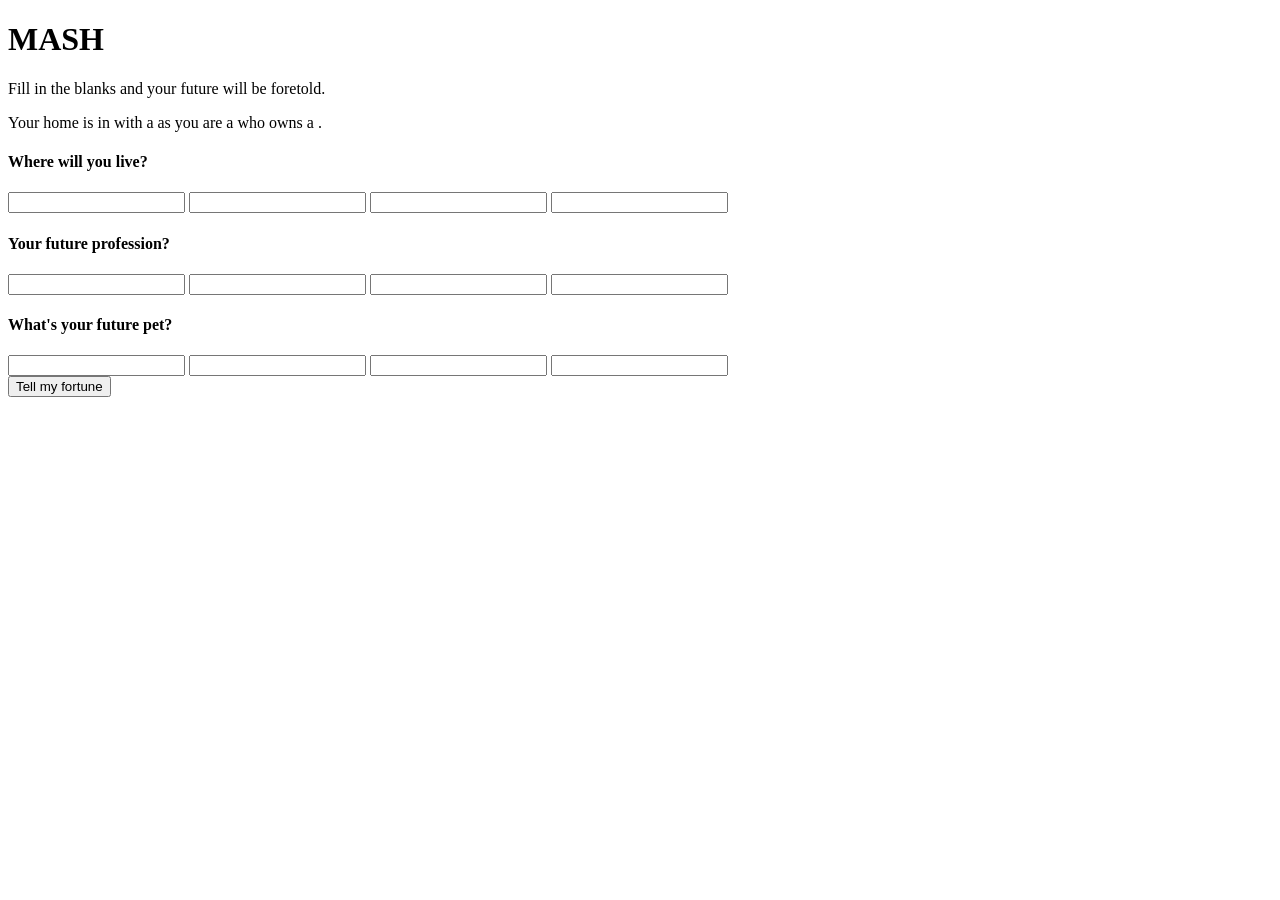
==== untitled.html @ 38310bf0 "created HMTL and style" ====
<!DOCTYPE html>
<html>

  <!-- HEAD SECTION STARTS -->
  <head>
    <meta charset="utf-8">
    <meta name="viewport" content="width=device-width, initial-scale=1, minimum-scale=0.5, maximum-scale=0.5, minimal-ui">
    <title>MASH</title>
    <link href="" rel="stylesheet">
    <link href="" rel="stylesheet">
  </head>
  <!-- HEAD SECTION ENDS -->

  <!-- BODY SECTION STARTS -->
  <body>
    <h1>MASH</h1>
    <p class="description">Fill in the blanks and your future will be foretold.</p>
    <form action="" method="post" id="mash">
      <div id="answers" class="hide">
        <p>Your home is in <span id="answer_1"></span> with a <span id="answer_3"></span> as you are a <span id="answer_2"></span> who owns a <span id="home"></span>.
      </div>
      <div class="bucket">
        <div class="choice-bucket">
          <h4 class="highlight">Where will you live?</h4>
          <input name="answer_1[]">
          <input name="answer_1[]">
          <input name="answer_1[]">
          <input name="answer_1[]">
        </div>
        <div class="choice-bucket">
          <h4 class="highlight">Your future profession?</h4>
          <input name="answer_2[]">
          <input name="answer_2[]">
          <input name="answer_2[]">
          <input name="answer_2[]">
        </div>
        <div class="choice-bucket">
          <h4 class="highlight">What's your future pet?</h4>
          <input name="answer_3[]">
          <input name="answer_3[]">
          <input name="answer_3[]">
          <input name="answer_3[]">
        </div>
      </div>
      <button type="submit" class="button-submit">Tell my fortune</button>
    </form>  
    <script src=""></script>
  </body>
  <!-- BODY SECTION ENDS -->
  <!-- 2021 New Course -->

</html>
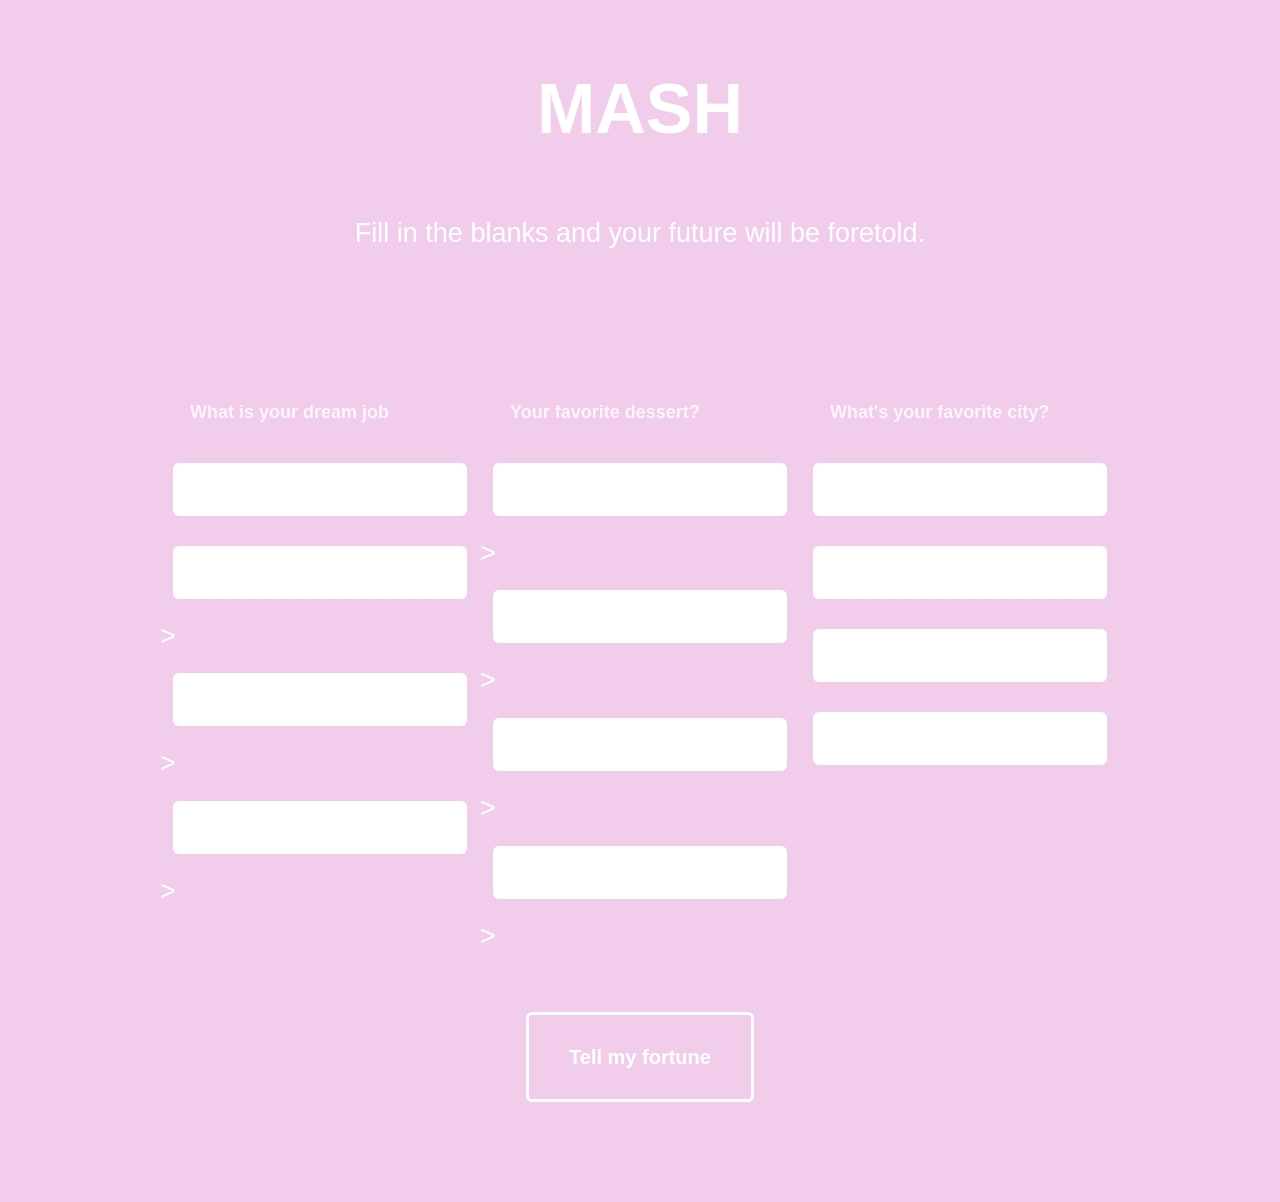
==== commit ccc9bf1a: "connected script.js in index.html" ====
--- a/untitled.html
+++ b/untitled.html
@@ -6,8 +6,8 @@
     <meta charset="utf-8">
     <meta name="viewport" content="width=device-width, initial-scale=1, minimum-scale=0.5, maximum-scale=0.5, minimal-ui">
     <title>MASH</title>
-    <link href="" rel="stylesheet">
-    <link href="" rel="stylesheet">
+    <link href="css/normalize.css" rel="stylesheet">
+    <link href="css/style.css" rel="stylesheet">
   </head>
   <!-- HEAD SECTION ENDS -->
 
@@ -17,26 +17,26 @@
     <p class="description">Fill in the blanks and your future will be foretold.</p>
     <form action="" method="post" id="mash">
       <div id="answers" class="hide">
-        <p>Your home is in <span id="answer_1"></span> with a <span id="answer_3"></span> as you are a <span id="answer_2"></span> who owns a <span id="home"></span>.
+        <p>You have retired from being a(n) <span id="answer_1"></span> while living in<span id="answer_3"></span> as you enjoy all the <span id="answer_2"></span> in the <span id="home"></span>.
       </div>
       <div class="bucket">
         <div class="choice-bucket">
-          <h4 class="highlight">Where will you live?</h4>
-          <input name="answer_1[]">
-          <input name="answer_1[]">
-          <input name="answer_1[]">
-          <input name="answer_1[]">
+          <h4 class="highlight">What is your dream job</h4>
+          <input name="answer_1[]" type="text">
+          <input name="answer_1[]" type="text">>
+          <input name="answer_1[]" type="text">>
+          <input name="answer_1[]" type="text">>
         </div>
         <div class="choice-bucket">
-          <h4 class="highlight">Your future profession?</h4>
-          <input name="answer_2[]">
-          <input name="answer_2[]">
-          <input name="answer_2[]">
-          <input name="answer_2[]">
+          <h4 class="highlight">Your favorite dessert?</h4>
+          <input name="answer_2[]" type="text">>
+          <input name="answer_2[]" type="text">>
+          <input name="answer_2[]" type="text">>
+          <input name="answer_2[]" type="text">>
         </div>
         <div class="choice-bucket">
-          <h4 class="highlight">What's your future pet?</h4>
-          <input name="answer_3[]">
+          <h4 class="highlight">What's your favorite city?</h4>
+          <input name="answer_3[]"u>
           <input name="answer_3[]">
           <input name="answer_3[]">
           <input name="answer_3[]">
@@ -44,7 +44,7 @@
       </div>
       <button type="submit" class="button-submit">Tell my fortune</button>
     </form>  
-    <script src=""></script>
+    <script src="script.js"></script>
   </body>
   <!-- BODY SECTION ENDS -->
   <!-- 2021 New Course -->
--- a/css/style.css
+++ b/css/style.css
@@ -0,0 +1,118 @@
+/* Body styling */
+body {
+  background: #F1CCEB;
+  color: #fff;
+  font-family: Helvetica, Arial;
+  font-size: 27px;
+  font-weight: 300;
+  line-height: 1.65em;
+  margin: 0 auto;
+  max-width: 960px;
+  padding: 40px 10px;  
+}
+
+
+/* Heading Styles */
+h1 {
+  font-size: 70px;
+  color: #fff;
+  text-align: center;
+}
+
+
+/* Game Directions */
+.description {
+  text-align: center;
+  margin: 80px auto 40px;
+}
+
+
+/* Submit Button, Columns, Questions, and Inputs */
+.button-submit {
+  background: transparent;
+  border: 3px solid #fff;
+  border-radius: 6px;
+  color: #fff;
+  cursor: pointer; 
+  display: block;
+  font-size: 20px;
+  font-weight: bold;  
+  margin: 0 auto 60px;
+  padding: 1em 2em; 
+  text-align: center; 
+}
+
+.bucket {
+  display: inline-block;
+  margin-bottom: 40px;
+  width: 100%;
+}
+
+.choice-bucket {
+  display: inline-block;
+  float: left;
+  margin: 0;
+  padding: 0;
+  width: 33.333333%;
+}
+
+.choice-bucket label {
+  font-size: 12px;
+  line-height: 13px;
+  margin: 15px 4%;
+}
+
+.choice-bucket input {
+  border: 0;
+  border-radius: 6px;
+  color: #F1D9CC;
+  font-size: 18px;
+  margin: 15px 4%;
+  outline: 0;
+  padding: 16px 0;
+  text-indent: 20px;
+  width: 92%;  
+}
+
+.choice-bucket label ~ input {
+  margin-top: 0;
+}
+
+.highlight {
+  font-size: 18px;
+  line-height: 24px;
+  margin-left: 30px;
+  opacity: .8;
+}
+
+
+
+/* Answer Div */
+#answers {
+  margin: 60px 0;
+  background: #fff;
+  border-radius: 6px;
+  color: #713e94;
+  transition: 1s linear;
+}
+
+#answers p {
+  max-width: 760px;
+  margin: auto;
+  padding: 20px 0;
+}
+
+#answers p span {
+  font-weight: bold;
+}
+
+
+.hide {
+  opacity: 0;
+  height: 0;
+}
+
+.show {
+  opacity: 1;
+  height: 100%;
+}
